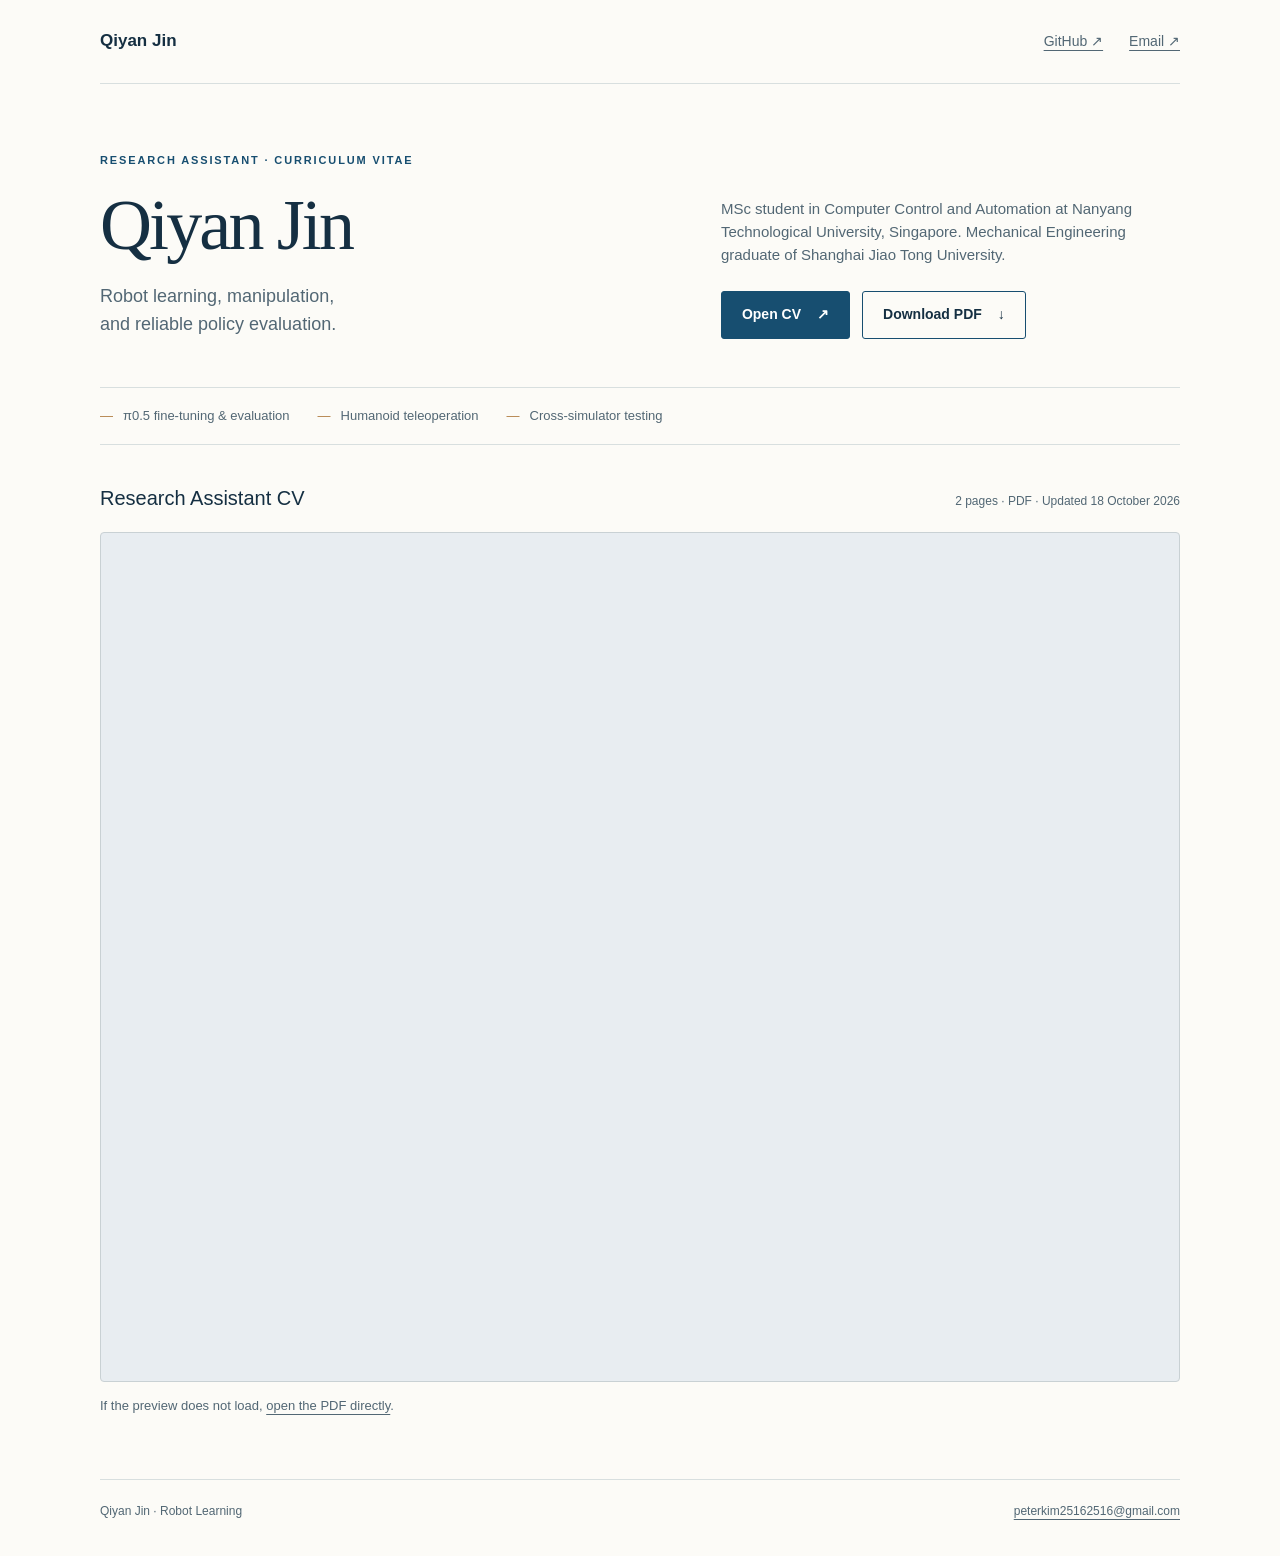
==== ra-cv/index.html @ 3ffbbe74 "Add standalone RA CV page and PDF" ====
<!doctype html>
<html lang="en">
<head>
  <meta charset="utf-8">
  <meta name="viewport" content="width=device-width, initial-scale=1">
  <meta name="robots" content="noindex,nofollow">
  <meta name="description" content="Qiyan Jin's research assistant CV. Robot learning, manipulation, and policy evaluation.">
  <title>Qiyan Jin — Research Assistant CV</title>
  <style>
    :root{color-scheme:light;--ink:#152f42;--muted:#526774;--blue:#174e70;--paper:#fcfbf7;--line:#d8dfdf}
    *{box-sizing:border-box}body{margin:0;background:var(--paper);color:var(--ink);font-family:Arial,Helvetica,sans-serif;line-height:1.55}
    a{color:inherit;text-underline-offset:4px}a:focus-visible{outline:3px solid #be783a;outline-offset:5px}
    .wrap{max-width:1160px;margin:auto;padding:0 40px}header{display:flex;justify-content:space-between;align-items:center;min-height:84px;border-bottom:1px solid var(--line);gap:24px}
    .wordmark{font-size:17px;font-weight:700;text-decoration:none}nav{display:flex;gap:26px;color:var(--muted);font-size:14px}
    .hero{display:grid;grid-template-columns:1.2fr 1fr;gap:70px;align-items:end;padding:68px 0 48px}
    .eyebrow{text-transform:uppercase;letter-spacing:.17em;font-size:11px;color:var(--blue);font-weight:700;margin:0 0 18px}
    h1{font-family:Georgia,'Times New Roman',serif;font-weight:400;font-size:clamp(44px,6vw,72px);line-height:1.08;letter-spacing:-.04em;margin:0 0 18px}
    .subtitle{font-size:18px;color:var(--muted);margin:0;max-width:520px}.intro{color:var(--muted);margin:0 0 24px;font-size:15px}
    .actions{display:flex;flex-wrap:wrap;gap:12px}.button{display:inline-flex;align-items:center;justify-content:center;gap:16px;padding:12px 20px;text-decoration:none;border:1px solid var(--blue);border-radius:3px;font-size:14px;font-weight:600;min-height:48px}.primary{background:var(--blue);color:white}.button:hover{box-shadow:0 3px 12px #163c501c}
    .focus{display:flex;flex-wrap:wrap;gap:10px 28px;padding:18px 0;border-block:1px solid var(--line);font-size:13px;color:var(--muted)}.focus span:before{content:'—';margin-right:10px;color:#b17e44}
    .cv{padding:38px 0 50px}.section-head{display:flex;align-items:baseline;justify-content:space-between;gap:20px;margin-bottom:18px}h2{font-size:20px;font-weight:500;margin:0}.meta{font-size:12px;color:var(--muted);margin:0}
    iframe{display:block;width:100%;height:850px;border:1px solid #c9d1d4;border-radius:4px;background:#e8edf1}.fallback{font-size:13px;color:var(--muted);margin-top:14px}
    footer{padding:22px 0 36px;border-top:1px solid var(--line);display:flex;justify-content:space-between;gap:20px;color:var(--muted);font-size:12px}
    @media(max-width:720px){.wrap{padding:0 22px}header{min-height:72px}nav{gap:18px}.hero{grid-template-columns:1fr;gap:26px;padding:44px 0 32px}.subtitle{font-size:17px}.intro{margin-bottom:20px}.focus{gap:8px 20px}.section-head{align-items:start;flex-direction:column;gap:4px}iframe{height:680px}footer{flex-direction:column;gap:8px}.cv{padding-top:28px}}
  </style>
</head>
<body>
  <div class="wrap">
    <header><a class="wordmark" href="./">Qiyan Jin</a><nav aria-label="Contact links"><a href="https://github.com/peterkim25162516-lab" target="_blank" rel="noopener noreferrer">GitHub ↗</a><a href="mailto:peterkim25162516@gmail.com">Email ↗</a></nav></header>
    <main>
      <section class="hero" aria-labelledby="page-title">
        <div><p class="eyebrow">Research Assistant · Curriculum Vitae</p><h1 id="page-title">Qiyan Jin</h1><p class="subtitle">Robot learning, manipulation,<br>and reliable policy evaluation.</p></div>
        <div><p class="intro">MSc student in Computer Control and Automation at Nanyang Technological University, Singapore. Mechanical Engineering graduate of Shanghai Jiao Tong University.</p><div class="actions"><a class="button primary" href="Qiyan_Jin_RA_CV.pdf" target="_blank" rel="noopener">Open CV <span aria-hidden="true">↗</span></a><a class="button" href="Qiyan_Jin_RA_CV.pdf" download="Qiyan_Jin_RA_CV.pdf">Download PDF <span aria-hidden="true">↓</span></a></div></div>
      </section>
      <div class="focus" aria-label="Research experience"><span>π0.5 fine-tuning &amp; evaluation</span><span>Humanoid teleoperation</span><span>Cross-simulator testing</span></div>
      <section class="cv" aria-labelledby="cv-title"><div class="section-head"><h2 id="cv-title">Research Assistant CV</h2><p class="meta">2 pages · PDF · Updated 18 October 2026</p></div><iframe title="Qiyan Jin Research Assistant CV, two-page PDF" src="Qiyan_Jin_RA_CV.pdf#view=FitH"></iframe><p class="fallback">If the preview does not load, <a href="Qiyan_Jin_RA_CV.pdf" target="_blank" rel="noopener">open the PDF directly</a>.</p></section>
    </main>
    <footer><span>Qiyan Jin · Robot Learning</span><span><a href="mailto:peterkim25162516@gmail.com">peterkim25162516@gmail.com</a></span></footer>
  </div>
</body>
</html>
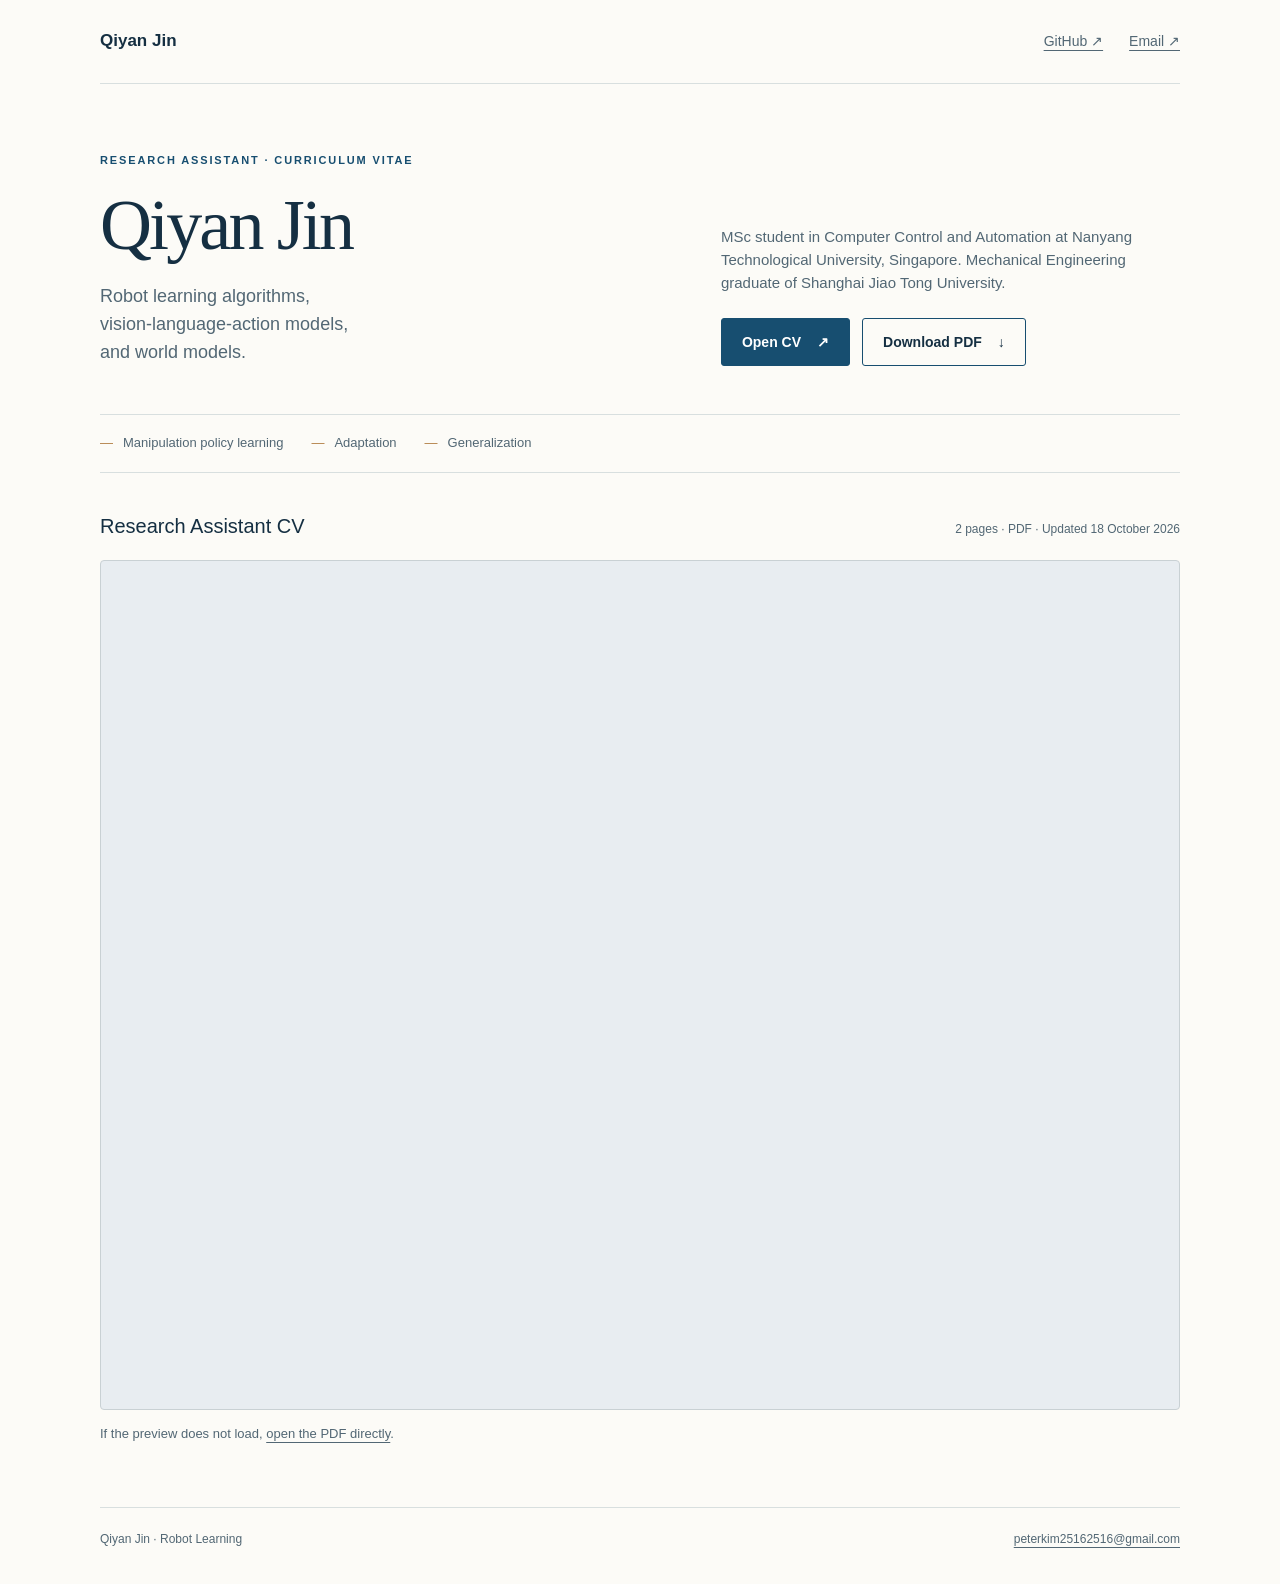
==== commit b3b93d27: "Clarify RA CV algorithm research interests" ====
--- a/ra-cv/index.html
+++ b/ra-cv/index.html
@@ -4,7 +4,7 @@
   <meta charset="utf-8">
   <meta name="viewport" content="width=device-width, initial-scale=1">
   <meta name="robots" content="noindex,nofollow">
-  <meta name="description" content="Qiyan Jin's research assistant CV. Robot learning, manipulation, and policy evaluation.">
+  <meta name="description" content="Qiyan Jin's research assistant CV. Robot learning algorithms, vision-language-action models, and world models.">
   <title>Qiyan Jin — Research Assistant CV</title>
   <style>
     :root{color-scheme:light;--ink:#152f42;--muted:#526774;--blue:#174e70;--paper:#fcfbf7;--line:#d8dfdf}
@@ -29,10 +29,10 @@
     <header><a class="wordmark" href="./">Qiyan Jin</a><nav aria-label="Contact links"><a href="https://github.com/peterkim25162516-lab" target="_blank" rel="noopener noreferrer">GitHub ↗</a><a href="mailto:peterkim25162516@gmail.com">Email ↗</a></nav></header>
     <main>
       <section class="hero" aria-labelledby="page-title">
-        <div><p class="eyebrow">Research Assistant · Curriculum Vitae</p><h1 id="page-title">Qiyan Jin</h1><p class="subtitle">Robot learning, manipulation,<br>and reliable policy evaluation.</p></div>
+        <div><p class="eyebrow">Research Assistant · Curriculum Vitae</p><h1 id="page-title">Qiyan Jin</h1><p class="subtitle">Robot learning algorithms,<br>vision-language-action models,<br>and world models.</p></div>
         <div><p class="intro">MSc student in Computer Control and Automation at Nanyang Technological University, Singapore. Mechanical Engineering graduate of Shanghai Jiao Tong University.</p><div class="actions"><a class="button primary" href="Qiyan_Jin_RA_CV.pdf" target="_blank" rel="noopener">Open CV <span aria-hidden="true">↗</span></a><a class="button" href="Qiyan_Jin_RA_CV.pdf" download="Qiyan_Jin_RA_CV.pdf">Download PDF <span aria-hidden="true">↓</span></a></div></div>
       </section>
-      <div class="focus" aria-label="Research experience"><span>π0.5 fine-tuning &amp; evaluation</span><span>Humanoid teleoperation</span><span>Cross-simulator testing</span></div>
+      <div class="focus" aria-label="Research interests"><span>Manipulation policy learning</span><span>Adaptation</span><span>Generalization</span></div>
       <section class="cv" aria-labelledby="cv-title"><div class="section-head"><h2 id="cv-title">Research Assistant CV</h2><p class="meta">2 pages · PDF · Updated 18 October 2026</p></div><iframe title="Qiyan Jin Research Assistant CV, two-page PDF" src="Qiyan_Jin_RA_CV.pdf#view=FitH"></iframe><p class="fallback">If the preview does not load, <a href="Qiyan_Jin_RA_CV.pdf" target="_blank" rel="noopener">open the PDF directly</a>.</p></section>
     </main>
     <footer><span>Qiyan Jin · Robot Learning</span><span><a href="mailto:peterkim25162516@gmail.com">peterkim25162516@gmail.com</a></span></footer>
